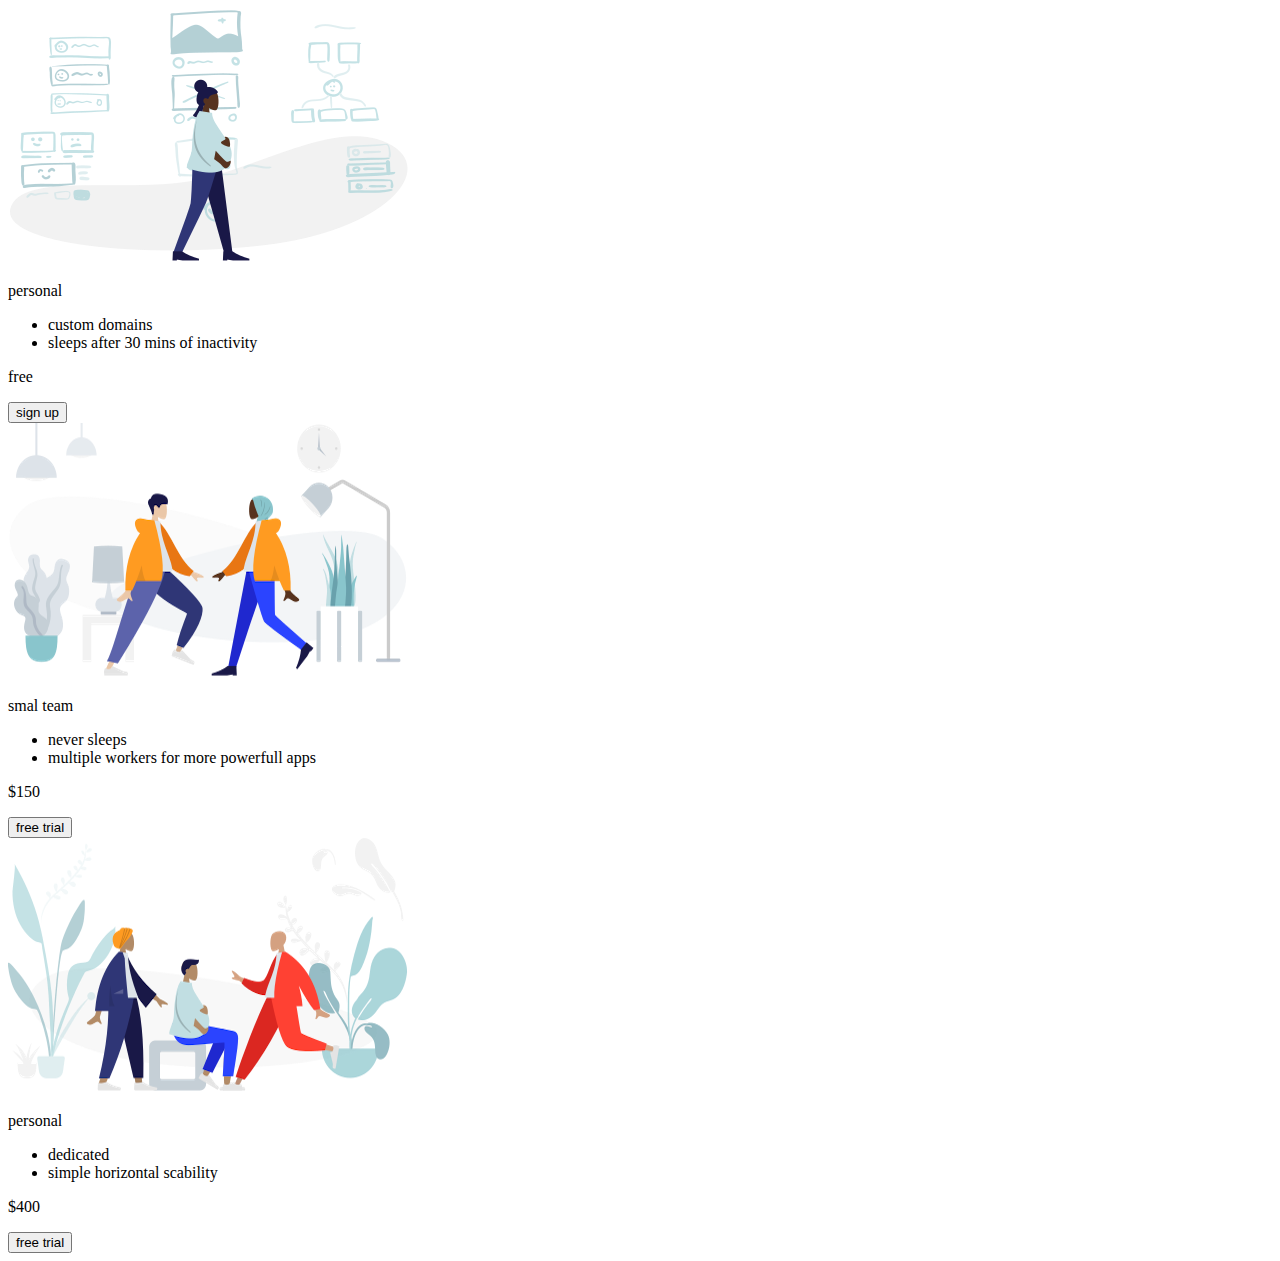
==== udemy-colt-landing-page/my-landing-page/index.html @ ef56c39a "pricing panel landing page structre is made" ====
<!DOCTYPE html>
<html lang="en">

<head>
    <meta charset="UTF-8">
    <meta http-equiv="X-UA-Compatible" content="IE=edge">
    <meta name="viewport" content="width=device-width, initial-scale=1.0">
    <link rel="stylesheet" href="app.css">
    <title>Pricing Panel</title>
</head>

<body>
    <main class="panel">
        <section class="pricing-plan personal">
            <img src="../my-landing-page/icons/icon1.png" alt="">
            <p>personal</p>
            <ul class="features">
                <li>custom domains</li>
                <li>sleeps after 30 mins of inactivity</li>
            </ul>
            <p class="price">free</p>
            <button>sign up</button>
        </section>

        <section class="pricing-plan smalTeam">
            <img src="../my-landing-page/icons/icon2.png" alt="">
            <p>smal team</p>
            <ul class="features">
                <li>never sleeps</li>
                <li>multiple workers for more powerfull apps</li>
            </ul>
            <p class="price">$150</p>
            <button>free trial</button>
        </section>

        <section class="pricing-plan enterprise">
            <img src="../my-landing-page/icons/icon3.png" alt="">
            <p>personal</p>
            <ul class="features">
                <li>dedicated</li>
                <li>simple horizontal scability</li>
            </ul>
            <p class="price">$400</p>
            <button>free trial</button>
        </section>
    </main>

</body>

</html>
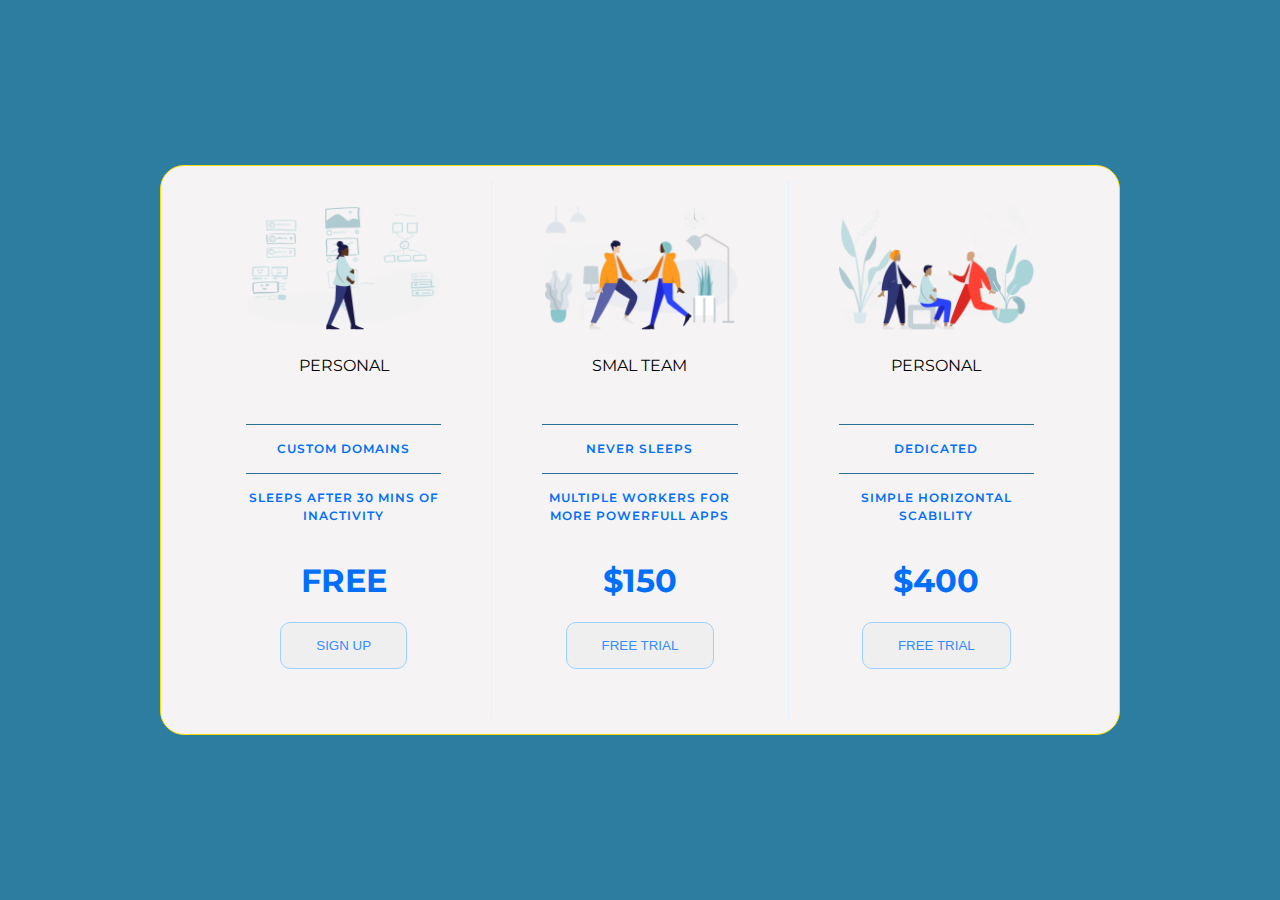
==== commit 1d22df4d: "button style get done" ====
--- a/udemy-colt-landing-page/my-landing-page/index.html
+++ b/udemy-colt-landing-page/my-landing-page/index.html
@@ -6,42 +6,46 @@
     <meta http-equiv="X-UA-Compatible" content="IE=edge">
     <meta name="viewport" content="width=device-width, initial-scale=1.0">
     <link rel="stylesheet" href="app.css">
+    <link rel="preconnect" href="https://fonts.googleapis.com">
+    <link rel="preconnect" href="https://fonts.gstatic.com" crossorigin>
+    <link href="https://fonts.googleapis.com/css2?family=Montserrat:ital,wght@0,400;0,500;1,400&display=swap"
+        rel="stylesheet">
     <title>Pricing Panel</title>
 </head>
 
 <body>
     <main class="panel">
-        <section class="pricing-plan personal">
-            <img src="../my-landing-page/icons/icon1.png" alt="">
+        <section class="pricing-plan">
+            <img class="pricing-img" src="../my-landing-page/icons/icon1.png" alt="">
             <p>personal</p>
             <ul class="features">
-                <li>custom domains</li>
-                <li>sleeps after 30 mins of inactivity</li>
+                <li class="feature-items">custom domains</li>
+                <li class="feature-items">sleeps after 30 mins of inactivity</li>
             </ul>
             <p class="price">free</p>
-            <button>sign up</button>
+            <button class="pricing-button">SIGN UP</button>
         </section>
 
-        <section class="pricing-plan smalTeam">
-            <img src="../my-landing-page/icons/icon2.png" alt="">
+        <section class="pricing-plan">
+            <img class="pricing-img" src="../my-landing-page/icons/icon2.png" alt="">
             <p>smal team</p>
             <ul class="features">
-                <li>never sleeps</li>
-                <li>multiple workers for more powerfull apps</li>
+                <li class="feature-items">never sleeps</li>
+                <li class="feature-items">multiple workers for more powerfull apps</li>
             </ul>
             <p class="price">$150</p>
-            <button>free trial</button>
+            <button class="pricing-button">FREE TRIAL</button>
         </section>
 
-        <section class="pricing-plan enterprise">
-            <img src="../my-landing-page/icons/icon3.png" alt="">
+        <section class="pricing-plan">
+            <img class="pricing-img" src="../my-landing-page/icons/icon3.png" alt="">
             <p>personal</p>
             <ul class="features">
-                <li>dedicated</li>
-                <li>simple horizontal scability</li>
+                <li class="feature-items">dedicated</li>
+                <li class="feature-items">simple horizontal scability</li>
             </ul>
             <p class="price">$400</p>
-            <button>free trial</button>
+            <button class="pricing-button">FREE TRIAL</button>
         </section>
     </main>
 
--- a/udemy-colt-landing-page/my-landing-page/app.css
+++ b/udemy-colt-landing-page/my-landing-page/app.css
@@ -0,0 +1,131 @@
+/* css reset tool */
+html, body, div, span, applet, object, iframe,
+h1, h2, h3, h4, h5, h6, p, blockquote, pre,
+a, abbr, acronym, address, big, cite, code,
+del, dfn, em, img, ins, kbd, q, s, samp,
+small, strike, strong, sub, sup, tt, var,
+b, u, i, center,
+dl, dt, dd, ol, ul, li,
+fieldset, form, label, legend,
+table, caption, tbody, tfoot, thead, tr, th, td,
+article, aside, canvas, details, embed, 
+figure, figcaption, footer, header, hgroup, 
+menu, nav, output, ruby, section, summary,
+time, mark, audio, video {
+	margin: 0;
+	padding: 0;
+	border: 0;
+	font-size: 100%;
+	font: inherit;
+	vertical-align: baseline;
+}
+/* HTML5 display-role reset for older browsers */
+article, aside, details, figcaption, figure, 
+footer, header, hgroup, menu, nav, section {
+	display: block;
+}
+body {
+	line-height: 1;
+}
+ol, ul {
+	list-style: none;
+}
+blockquote, q {
+	quotes: none;
+}
+blockquote:before, blockquote:after,
+q:before, q:after {
+	content: '';
+	content: none;
+}
+table {
+	border-collapse: collapse;
+	border-spacing: 0;
+}
+
+html{
+   text-transform: uppercase;
+   font-family: 'Montserrat', sans-serif;
+}
+body{
+    background-color:#2c7da0 ;
+    
+}
+.panel{
+    background-color:#f5f3f4 ;
+    box-sizing: border-box;
+    width: auto;
+    max-width: 960px;
+    display: flex;
+    flex-direction: column;
+    justify-content: center;
+    align-items: center;
+    border:#ffdd00 0.1rem solid;
+    border-radius: 1.5rem;
+    padding: 15px 35px;
+}
+.pricing-img{
+    width: 100%;
+    margin-bottom: 25px;
+}
+.pricing-plan{
+    text-align: center;
+}
+.pricing-button {
+    border: 1px solid #9dd1ff;
+    border-radius: 10px;
+    color: #348efe;
+    display: inline-block;
+    padding: 15px 35px;
+    text-decoration: none;
+    margin: 25px 0;
+    transition: background-color 200ms ease-in-out;
+  }
+  .pricing-button:hover, .pricing-button:focus {
+    background-color: #e1f1ff;
+  }
+  
+  .features {
+    margin: 50px 0 25px;
+    color: #016ff9;
+  }
+  .feature-items {
+    font-weight: 600;
+    letter-spacing: 1px;
+    font-size: 12px;
+    line-height: 1.5;
+    padding: 15px 0;
+    border-top: 1px solid #2a6f97;
+  }
+  .price {
+    color: #016ff9; 
+    display: block;
+    font-size: 32px;
+    font-weight: 700;
+  }
+  
+
+
+
+
+
+
+@media screen and (min-width: 900px) {
+    body{
+        height: 100vh;
+        display: flex;
+        justify-content: center;
+        align-items: center;
+    }
+    .panel{
+        flex-direction: row;
+    }
+    .pricing-plan {
+        border-bottom: none;
+        border-right: 1px solid #e1f1ff;
+        padding: 25px 50px;
+      }
+      .pricing-plan:last-child {
+        border-right: none;
+      }
+}